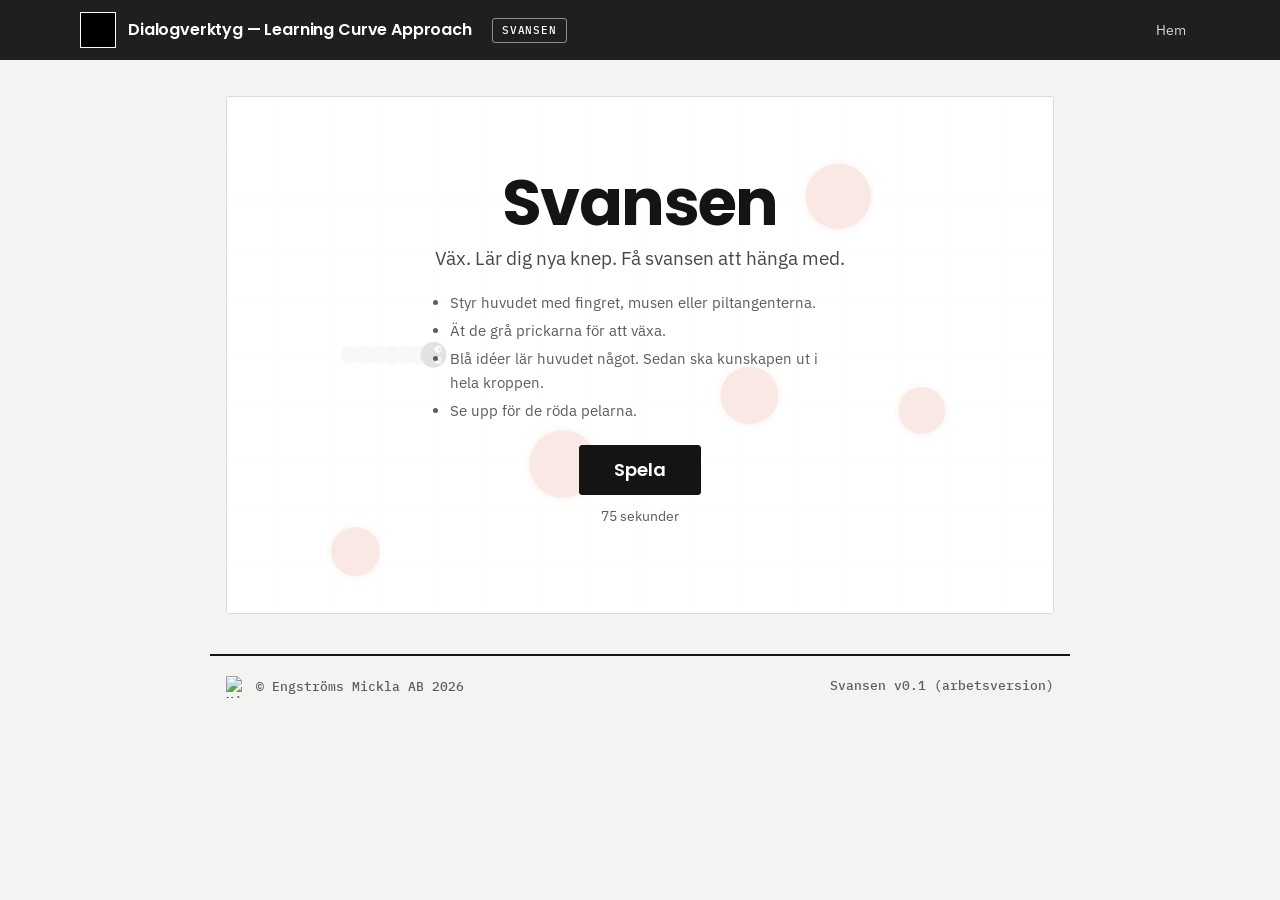
==== svansen/index.html @ 47fcabd9 "Svansen v0.1: kampanjspel om absorptionsförmåga (huvudet lär, kroppen tar emot), egen sida svansen/," ====
<!doctype html>
<html lang="sv">
<head>
<meta charset="utf-8">
<meta name="viewport" content="width=device-width, initial-scale=1, viewport-fit=cover">
<title>Svansen · Dialogverktyg — Learning Curve Approach</title>
<meta name="description" content="Svansen: ett litet spel om att lära sig något nytt och få hela kroppen att hänga med. Engströms Mickla AB.">
<meta name="robots" content="noindex">
<link rel="stylesheet" href="../css/style.css">
<link rel="stylesheet" href="spel.css">
<link rel="icon" href="data:image/svg+xml,%3Csvg xmlns='http://www.w3.org/2000/svg' viewBox='0 0 32 32'%3E%3Cpolygon points='16,3 28,12 24,27 8,27 4,12' fill='none' stroke='%232f6b5e' stroke-width='3'/%3E%3C/svg%3E">
</head>
<body>
<header class="topbar">
  <div class="wrap topbar-inner">
    <a class="brand" href="../" title="Till startsidan"><span class="lang">Dialogverktyg — Learning Curve Approach</span><span class="kort">Dialogverktyg</span></a>
    <span class="crumb" id="crumb">Svansen</span>
    <nav class="toplinks"><a href="../" id="hem-lank">Hem</a><span id="sprakval"></span></nav>
  </div>
</header>
<main class="wrap spel-wrap" id="app" tabindex="-1">
  <div class="spel-scen" id="scen">
    <canvas id="duk" aria-label="Spelplan"></canvas>
    <div class="spel-hud" id="hud" hidden></div>
    <button class="spel-ljud" id="ljud" type="button" hidden></button>
    <div class="spel-overlay" id="overlay"></div>
  </div>
  <div id="slut"></div>
  <noscript><p>Spelet behöver JavaScript.</p></noscript>
</main>
<footer class="wrap footer" id="footer"></footer>
<script src="content.js"></script>
<script src="app.js"></script>
</body>
</html>
---- css/style.css ----
/* Grafisk profil (2026-10-29): Mickla svart och vitt. Färg bär betydelse: rödorange = svaghet och risk, blått = styrka och möjlighet. Svart = ni och era val. */
@font-face { font-family: "Poppins"; font-weight: 600; font-style: normal; font-display: swap; src: url(../vendor/fonts/poppins-latin-600-normal.woff2) format("woff2"); }
@font-face { font-family: "Poppins"; font-weight: 700; font-style: normal; font-display: swap; src: url(../vendor/fonts/poppins-latin-700-normal.woff2) format("woff2"); }
@font-face { font-family: "IBM Plex Sans"; font-weight: 400; font-style: normal; font-display: swap; src: url(../vendor/fonts/ibm-plex-sans-latin-400-normal.woff2) format("woff2"); }
@font-face { font-family: "IBM Plex Sans"; font-weight: 400; font-style: italic; font-display: swap; src: url(../vendor/fonts/ibm-plex-sans-latin-400-italic.woff2) format("woff2"); }
@font-face { font-family: "IBM Plex Sans"; font-weight: 600; font-style: normal; font-display: swap; src: url(../vendor/fonts/ibm-plex-sans-latin-600-normal.woff2) format("woff2"); }
@font-face { font-family: "IBM Plex Sans"; font-weight: 600; font-style: italic; font-display: swap; src: url(../vendor/fonts/ibm-plex-sans-latin-600-italic.woff2) format("woff2"); }
@font-face { font-family: "IBM Plex Mono"; font-weight: 500; font-style: normal; font-display: swap; src: url(../vendor/fonts/ibm-plex-mono-latin-500-normal.woff2) format("woff2"); }
:root {
  --paper: #f3f3f1;
  --card: #ffffff;
  --ink: #141414;
  --stage: #1f1f1f;
  --stage-2: #2b2b2b;
  --muted: #5c5c5c;
  --line: #dcdcd8;
  --accent: #141414;
  --accent-soft: #ececea;
  --weak: #d1431d;
  --weak-soft: #fbe3da;
  --strong: #1e5fcc;
  --strong-soft: #e3ebfa;
  --focus: #1e5fcc;
  --r: 3px;
  --serif: "Poppins", "Segoe UI", system-ui, sans-serif;
  --sans: "IBM Plex Sans", system-ui, -apple-system, "Segoe UI", Roboto, Arial, sans-serif;
  --mono: "IBM Plex Mono", ui-monospace, "Cascadia Mono", Consolas, monospace;
  color-scheme: light;
}
* { box-sizing: border-box; }
html { -webkit-text-size-adjust: 100%; }
body { margin: 0; background: var(--paper); color: var(--ink); font: 17px/1.55 var(--sans); }
.wrap { max-width: 860px; margin: 0 auto; padding: 0 16px; }
h1, h2, h3 { font-family: var(--serif); font-weight: 600; line-height: 1.2; letter-spacing: -0.005em; }
h1 { font-size: clamp(30px, 5vw, 42px); margin: 0 0 12px; }
h2 { font-size: clamp(24px, 3.6vw, 30px); margin: 0 0 10px; }
h3 { font-size: 20px; margin: 24px 0 8px; }
p { margin: 0 0 14px; }
.lead { font-size: 19px; color: var(--muted); }
.muted { color: var(--muted); }
.small { font-size: 14px; }
.eyebrow { font-size: 13px; letter-spacing: .08em; text-transform: uppercase; color: var(--accent); font-weight: 600; margin-bottom: 6px; }

.topbar { position: sticky; top: 0; z-index: 5; background: #1f1f1f; backdrop-filter: blur(6px); border-bottom: 1px solid var(--line); }
.topbar-inner { display: flex; align-items: center; gap: 20px; height: 56px; }
.crumb { font: 600 12px/1 var(--sans); letter-spacing: .08em; color: var(--accent); text-decoration: none; border: 1px solid var(--accent); border-radius: 999px; padding: 6px 9px; margin-left: -8px; white-space: nowrap; }
.crumb:hover { background: var(--accent-soft); }
.brand { font-family: var(--serif); font-size: 20px; color: var(--ink); text-decoration: none; white-space: nowrap; overflow: hidden; text-overflow: ellipsis; min-width: 0; }
.progress { flex: 1; height: 4px; background: var(--line); border-radius: 2px; overflow: hidden; }
.progress span { display: block; height: 100%; width: 0; background: var(--accent); transition: width .3s; }

main.wrap { padding-top: 36px; padding-bottom: 40px; outline: none; }
.footer { padding-top: 20px; padding-bottom: 40px; border-top: 1px solid var(--line); font-size: 13px; color: var(--muted); display: flex; flex-wrap: wrap; gap: 6px 18px; justify-content: space-between; }

.card { background: var(--card); border: 1px solid var(--line); border-radius: 10px; padding: 22px; margin: 0 0 16px; }
.card.tight { padding: 16px 18px; }
.note { background: var(--accent-soft); border-radius: 8px; padding: 14px 16px; margin: 0 0 16px; font-size: 15px; }
.note.weak { background: var(--weak-soft); }
.note.strong { background: var(--strong-soft); }

.btn { font: 600 16px/1 var(--sans); padding: 13px 20px; border-radius: 8px; border: 1px solid var(--accent); background: var(--accent); color: #fff; cursor: pointer; text-decoration: none; display: inline-flex; align-items: center; gap: 8px; }
.btn:hover { filter: brightness(1.08); }
.btn:disabled { opacity: .4; cursor: not-allowed; filter: none; }
.btn.ghost { background: transparent; color: var(--accent); }
.btn.quiet { background: transparent; border-color: transparent; color: var(--muted); padding-left: 4px; padding-right: 4px; }
.btn:focus-visible, .choice:focus-visible, .likert button:focus-visible, input:focus-visible, textarea:focus-visible { outline: 3px solid var(--focus); outline-offset: 2px; }
.actions { display: flex; flex-wrap: wrap; gap: 10px; align-items: center; margin-top: 24px; }
.actions .spacer { flex: 1; }
.navrow { display: flex; justify-content: space-between; align-items: center; gap: 10px; margin-top: 28px; padding-top: 18px; border-top: 1px solid var(--line); }
.hint { font-size: 14px; color: var(--muted); }

label.field { display: block; margin-bottom: 16px; }
label.field span { display: block; font-weight: 600; margin-bottom: 6px; font-size: 15px; }
input[type=text], input[type=date], textarea { width: 100%; font: 16px/1.4 var(--sans); padding: 11px 12px; border: 1px solid #c4c4bf; border-radius: 8px; background: #fff; color: var(--ink); }
textarea { min-height: 96px; resize: vertical; }
.radios { display: flex; flex-wrap: wrap; gap: 8px; margin-bottom: 16px; }
.radios label { display: inline-flex; align-items: center; gap: 8px; border: 1px solid var(--line); background: #fff; padding: 10px 14px; border-radius: 8px; cursor: pointer; font-size: 15px; }
.radios input { accent-color: var(--accent); }

.levels { display: grid; gap: 10px; margin: 18px 0 8px; }
.choice { display: grid; grid-template-columns: 44px 1fr; gap: 12px; align-items: start; text-align: left; width: 100%; background: #fff; border: 1.5px solid var(--line); border-radius: 10px; padding: 14px 16px; cursor: pointer; font: inherit; color: inherit; }
.choice:hover { border-color: #141414; }
.choice[aria-pressed=true] { border-color: var(--accent); background: var(--accent-soft); box-shadow: inset 0 0 0 1px var(--accent); }
.choice .num { font: 600 22px/1 var(--serif); color: var(--accent); padding-top: 2px; }
.choice b { display: block; margin-bottom: 2px; }
.choice .desc { color: var(--muted); font-size: 15px; }
.halfsteps { display: flex; flex-wrap: wrap; align-items: center; gap: 8px; margin: 10px 0 0; font-size: 15px; color: var(--muted); }
.halfsteps button { font: 600 14px var(--sans); border: 1px solid var(--line); background: #fff; color: var(--ink); border-radius: 999px; padding: 7px 12px; cursor: pointer; }
.halfsteps button[aria-pressed=true] { background: var(--accent); border-color: var(--accent); color: #fff; }
.capmeta { display: grid; grid-template-columns: 1fr 1fr; gap: 14px; margin-top: 12px; }
.capmeta div { font-size: 15px; }
.capmeta b { display: block; font-size: 12px; text-transform: uppercase; letter-spacing: .07em; color: var(--muted); margin-bottom: 2px; }

.statement { padding: 16px 0; border-top: 1px solid var(--line); }
.statement:first-of-type { border-top: 0; }
.statement p { margin-bottom: 10px; }
.likert { display: grid; grid-template-columns: repeat(5, 1fr); gap: 6px; }
.likert button { font: 14px/1.2 var(--sans); padding: 10px 4px; border: 1px solid var(--line); background: #fff; border-radius: 8px; cursor: pointer; color: var(--ink); min-height: 52px; }
.likert button b { display: block; font-size: 17px; margin-bottom: 2px; }
.likert button[aria-pressed=true] { background: var(--accent); border-color: var(--accent); color: #fff; }

.radar-wrap { display: grid; grid-template-columns: minmax(0, 1.5fr) minmax(0, 1fr); gap: 20px; align-items: center; }
.radar svg { width: 100%; height: auto; display: block; }
.index-big { font: 600 52px/1 var(--serif); color: var(--accent); }
.legend { display: flex; flex-wrap: wrap; gap: 6px 16px; font-size: 14px; color: var(--muted); margin-top: 8px; }
.legend i { display: inline-block; width: 12px; height: 12px; border-radius: 3px; margin-right: 6px; vertical-align: -1px; }

.picklist { display: grid; gap: 8px; margin: 14px 0; }
.pick { display: grid; grid-template-columns: 26px 1fr auto; gap: 10px; align-items: center; background: #fff; border: 1px solid var(--line); border-radius: 8px; padding: 10px 14px; cursor: pointer; font-size: 15px; }
.pick input { accent-color: var(--weak); width: 18px; height: 18px; }
.pick.proposed { border-color: var(--weak); }
.pick .score { font-weight: 600; font-variant-numeric: tabular-nums; }
.tag { display: inline-block; font-size: 12px; font-weight: 600; padding: 2px 8px; border-radius: 999px; background: var(--weak-soft); color: var(--weak); margin-left: 6px; }
.tag.strong { background: var(--strong-soft); color: var(--strong); }

.axes { display: grid; gap: 10px; margin: 10px 0 18px; }
.axis { display: grid; grid-template-columns: 92px 1fr 40px; gap: 10px; align-items: center; font-size: 15px; }
.axis .bar { height: 12px; background: #e6e6e2; border-radius: 6px; position: relative; overflow: hidden; }
.axis .bar span { position: absolute; inset: 0 auto 0 0; background: var(--accent); border-radius: 6px; }
.axis.weakest .bar span { background: var(--weak); }
.axis .val { text-align: right; font-variant-numeric: tabular-nums; font-weight: 600; }
.axis.sub { font-size: 13px; color: var(--muted); }
.axis.sub .bar { height: 6px; }
.axis.sub .bar span { background: #9a9a96; }

.decisions { display: grid; gap: 8px; margin: 10px 0; }
.decisions .choice { grid-template-columns: 1fr; padding: 12px 16px; }

table.facil { width: 100%; border-collapse: collapse; font-size: 14px; background: #fff; }
table.facil th, table.facil td { padding: 8px 10px; border-bottom: 1px solid var(--line); text-align: left; }
table.facil td.n { text-align: center; font-variant-numeric: tabular-nums; }
table.facil tr.spread td { background: var(--weak-soft); }
.tablewrap { overflow-x: auto; border: 1px solid var(--line); border-radius: 8px; }

.startgrid { display: grid; grid-template-columns: repeat(auto-fit, minmax(220px, 1fr)); gap: 14px; margin-top: 22px; }
.startgrid .card h3 { margin-top: 0; }
.steps-ol { padding-left: 20px; color: var(--muted); font-size: 15px; }
.steps-ol li { margin-bottom: 4px; }
.toast { position: fixed; left: 50%; bottom: 24px; transform: translateX(-50%); background: var(--ink); color: #fff; padding: 12px 18px; border-radius: 8px; font-size: 15px; z-index: 20; max-width: calc(100% - 32px); }

@media (max-width: 680px) {
  body { font-size: 16px; }
  main.wrap { padding-top: 24px; }
  .radar-wrap, .startgrid, .capmeta { grid-template-columns: 1fr; }
  .radar { margin: 0 -8px; }
  .likert button { font-size: 0; min-height: 46px; }
  .likert button b { font-size: 17px; margin: 0; }
  .likert-labels { display: flex; justify-content: space-between; font-size: 12px; color: var(--muted); margin-top: 4px; }
  .axis { grid-template-columns: 76px 1fr 36px; }
  .card { padding: 18px 16px; }
}
@media (min-width: 681px) { .likert-labels { display: none; } }

.summary { border-left: 4px solid var(--accent); }
.summary h3 { margin-top: 14px; }
.recs { padding-left: 22px; margin: 0; }
.recs li { margin-bottom: 10px; }
.recs li::marker { font-weight: 700; color: var(--accent); }

/* ---------- landningssidan ---------- */
.landing section { margin-bottom: 40px; }
.landing .hero { padding: 12px 0 8px; max-width: 680px; }
.landing .hero h1 { font-size: clamp(34px, 6vw, 52px); }
h2.section { margin: 0 0 14px; }
.phases { list-style: none; padding: 0; margin: 0 0 40px; display: grid; grid-template-columns: repeat(3, 1fr); gap: 0; border: 1px solid var(--line); border-radius: 10px; background: var(--card); overflow: hidden; }
.phase { position: relative; padding: 20px 22px 18px; display: grid; gap: 4px; align-content: start; }
.phase + .phase { border-left: 1px solid var(--line); }
.phase + .phase::before { content: ""; position: absolute; left: -9px; top: 28px; width: 16px; height: 16px; background: var(--card); border-top: 1px solid var(--line); border-right: 1px solid var(--line); transform: rotate(45deg); }
.phase-nr { font: 600 13px/1 var(--sans); letter-spacing: .08em; color: var(--muted); }
.phase-name { font: 600 26px/1.1 var(--serif); color: var(--accent); }
.phase-q { font-weight: 600; }
.phase-meta { font-size: 14px; color: var(--muted); }
.phase-move { justify-self: start; margin-top: 8px; font-size: 12px; font-weight: 600; letter-spacing: .06em; text-transform: uppercase; color: var(--accent); background: var(--accent-soft); border-radius: 999px; padding: 3px 10px; }
.quote { margin: 18px 0 0; padding: 4px 0 4px 20px; border-left: 3px solid var(--accent); }
.quote p { font: italic 19px/1.5 var(--serif); margin-bottom: 6px; }
.quote cite { font-size: 14px; color: var(--muted); font-style: normal; }
.modgrid { display: grid; grid-template-columns: repeat(3, 1fr); gap: 14px; align-items: stretch; }
.modcard { display: flex; flex-direction: column; margin: 0; }
.modcard > .btn, .modcard > .soon-tag { margin-top: auto; align-self: flex-start; }
.modcard.soon { background: transparent; border-style: dashed; }
.modhead { display: grid; grid-template-columns: 34px 1fr; gap: 10px; align-items: start; margin-bottom: 10px; }
.modhead h3 { margin: 0 0 2px; font-size: 19px; }
.modhead p { margin: 0; }
.modnr { font: 600 26px/1 var(--serif); color: var(--accent); }
.modfacts { margin: 0 0 16px; display: grid; gap: 8px; font-size: 14px; }
.modfacts dt { font-size: 12px; text-transform: uppercase; letter-spacing: .07em; color: var(--muted); font-weight: 600; }
.modfacts dd { margin: 0; }
.soon-tag { background: var(--line); color: var(--muted); font-size: 13px; padding: 5px 12px; margin-left: 0; }
.split { display: grid; grid-template-columns: 1.4fr 1fr; gap: 24px; align-items: start; }
.opened { border-left: 4px solid var(--accent); margin-top: -16px; margin-bottom: 40px; }
.refs { padding-left: 20px; font-size: 14px; color: var(--muted); }
.refs li { margin-bottom: 6px; }
@media (max-width: 760px) {
  .modgrid, .split { grid-template-columns: 1fr; }
  .phases { grid-template-columns: 1fr; }
  .phase + .phase { border-left: 0; border-top: 1px solid var(--line); }
  .phase + .phase::before { left: 28px; top: -9px; transform: rotate(135deg); }
}

.footer .maker { display: inline-flex; align-items: center; gap: 8px; }
.footer .maker img { width: 22px; height: 22px; image-rendering: pixelated; opacity: .72; }
@media (max-width: 680px) {
  .brand { font-size: 15px; line-height: 1.2; white-space: normal; }
  .topbar-inner { gap: 14px; }
  .progress { min-width: 40px; }
}

/* ---------- Sense ---------- */
.seg { display: flex; flex-wrap: wrap; gap: 6px; margin: 4px 0 12px; }
.seg button { font: 500 14px/1.2 var(--sans); padding: 9px 12px; border: 1px solid var(--line); background: #fff; color: var(--ink); border-radius: 8px; cursor: pointer; }
.seg button:hover { border-color: #141414; }
.seg button[aria-pressed=true] { background: var(--accent); border-color: var(--accent); color: #fff; }
.seg button:focus-visible, .chip:focus-visible, .del:focus-visible { outline: 3px solid var(--focus); outline-offset: 2px; }
.lbl { display: block; font-size: 13px; font-weight: 600; color: var(--muted); margin-top: 6px; }
.picklist.cols { grid-template-columns: repeat(auto-fill, minmax(260px, 1fr)); }
.picklist.cols .pick { grid-template-columns: 26px 1fr; }
.tnr { display: inline-flex; align-items: center; justify-content: center; min-width: 24px; height: 24px; border-radius: 12px; background: var(--ink); color: #fff; font: 700 12px/1 var(--sans); padding: 0 6px; }
.tnr.inline { margin-right: 8px; vertical-align: 1px; }
.area { padding-bottom: 8px; }
.area-head { display: flex; align-items: center; gap: 8px; margin-bottom: 8px; }
.trow { display: grid; grid-template-columns: 28px 1fr 1fr 32px; gap: 10px; align-items: start; padding: 8px 0; border-top: 1px solid var(--line); }
.trow label span { display: block; font-size: 12px; color: var(--muted); font-weight: 600; margin-bottom: 3px; }
.trow textarea { min-height: 54px; font-size: 15px; padding: 8px 10px; }
.trow .tnr { margin-top: 22px; }
.del { width: 32px; height: 32px; margin-top: 20px; border: 1px solid var(--line); background: #fff; border-radius: 8px; color: var(--muted); font-size: 18px; line-height: 1; cursor: pointer; }
.del:hover { color: var(--weak); border-color: var(--weak); }
.small-btn { font-size: 14px; padding: 8px 10px; }
.chips { display: flex; flex-wrap: wrap; gap: 8px; margin-bottom: 16px; }
.chip { font: 500 14px var(--sans); border: 1px dashed #141414; background: transparent; color: var(--ink); border-radius: 999px; padding: 7px 12px; cursor: pointer; }
.chip:hover { background: #fff; }
.chartcard .chart svg { width: 100%; height: auto; display: block; }
.rate-head { display: flex; align-items: center; gap: 10px; flex-wrap: wrap; margin-bottom: 6px; }
.rate-grid { display: grid; grid-template-columns: 1fr 1fr; gap: 6px 18px; }
.rate .seg { margin-bottom: 4px; gap: 4px; }
.rate .seg button { padding: 7px 9px; font-size: 13px; }
.tag.plain { background: var(--line); color: var(--muted); }
.tag.cat-drivande { background: var(--accent-soft); color: var(--accent); margin: 0 4px 0 0; }
.tag.cat-kritisk { background: var(--weak-soft); color: var(--weak); margin: 0 4px 0 0; }
.tag.cat-paverkad { background: #e4e9f4; color: #3d5a99; margin: 0 4px 0 0; }
.tag.cat-buffrande { background: var(--line); color: var(--muted); margin: 0 4px 0 0; }
.qcount { font-size: 14px; color: var(--muted); margin-bottom: 8px; }
.qbox { background: #fff; border: 1px solid var(--line); border-left: 4px solid var(--accent); border-radius: 10px; padding: 22px; }
.qtext { font: 500 clamp(20px, 3vw, 26px)/1.4 var(--serif); margin: 0; }
.qtext b { color: var(--accent); }
.two { display: grid; grid-template-columns: 1fr 1fr; gap: 0 14px; margin-top: 10px; }
.two .field { margin-bottom: 8px; }
.scen-wrap { display: grid; grid-template-columns: 26px 1fr; grid-template-rows: auto auto; gap: 6px; }
.axis-y { grid-row: 1; display: flex; align-items: center; justify-content: center; }
.axis-y span { writing-mode: vertical-rl; transform: rotate(180deg); font-size: 13px; font-weight: 600; color: var(--muted); white-space: nowrap; }
.axis-x { grid-column: 2; text-align: center; font-size: 13px; font-weight: 600; color: var(--muted); }
.scen-grid { display: grid; grid-template-columns: 1fr 1fr; gap: 12px; }
.scen-grid .card { margin: 0; }
.scen-grid.report { margin-bottom: 16px; }
.scen-k { margin-bottom: 8px; }
.chosen { border-color: var(--accent); box-shadow: inset 0 0 0 1px var(--accent); }
.vrow { padding: 12px 16px; margin-bottom: 8px; }
.vrow.on { border-color: var(--accent); }
.vcheck { display: grid; grid-template-columns: 26px 1fr; gap: 10px; align-items: start; cursor: pointer; }
.vcheck input { accent-color: var(--accent); width: 18px; height: 18px; margin-top: 3px; }
.vind-head { display: flex; justify-content: space-between; align-items: center; gap: 10px; flex-wrap: wrap; }
.vind-head .seg { margin: 0; }
.vind { padding: 12px 16px; margin-bottom: 8px; }
.prop { display: flex; justify-content: space-between; align-items: center; gap: 12px; padding: 10px 0; border-top: 1px solid var(--line); }
.prop:first-of-type { border-top: 0; }
.prop .btn { white-space: nowrap; flex-shrink: 0; }
.koll-head { display: grid; grid-template-columns: 34px 1fr 32px; gap: 10px; align-items: center; margin-bottom: 12px; }
.koll-head input { font-weight: 600; }
.koll-head .del { margin-top: 0; }
.kollnr { width: 30px; height: 30px; border-radius: 15px; border: 2px solid var(--weak); color: var(--weak); display: inline-flex; align-items: center; justify-content: center; font-weight: 700; }
.parking { margin-top: 26px; background: var(--strong-soft); border-radius: 8px; padding: 10px 14px; }
.parking summary { cursor: pointer; font-weight: 600; font-size: 15px; color: var(--strong); }
.parking textarea { min-height: 70px; background: #ffffff; }
.parking p { margin: 8px 0 6px; }
.next { border-left: 4px solid var(--accent); margin-top: 24px; }
table.mtab td:first-child { min-width: 180px; }
@media (max-width: 680px) {
  .trow { grid-template-columns: 24px 1fr 32px; }
  .trow label:nth-of-type(2) { grid-column: 2; }
  .trow .del { grid-column: 3; grid-row: 1; }
  .rate-grid, .two, .scen-grid { grid-template-columns: 1fr; }
  .scen-wrap { grid-template-columns: 1fr; }
  .axis-y, .axis-x { display: none; }
  .seg button { padding: 8px 9px; font-size: 13px; }
  .prop { flex-direction: column; align-items: flex-start; }
}

.trow .from { grid-column: 2 / -1; margin-top: -4px; }
ul.futures { padding-left: 20px; margin: 0 0 14px; }
ul.futures li { margin-bottom: 8px; }
ul.futures li.till { font-weight: 500; }

.tlegend { list-style: none; padding: 0; margin: 12px 0 0; display: grid; grid-template-columns: repeat(auto-fill, minmax(260px, 1fr)); gap: 6px 16px; font-size: 14px; }
.tlegend li { display: flex; gap: 8px; align-items: flex-start; }
.tlegend .tnr { margin-top: 1px; }
.missing { font-size: 14px; color: var(--weak); text-align: right; margin-top: 8px; min-height: 1em; }
@media (max-width: 680px) { .missing { text-align: left; } }
.chips.ex { align-items: center; margin: 10px 0 4px; }
.chips.ex .chip { font-size: 13px; padding: 5px 10px; }
.tnr.koll-nr { background: #d1431d; }

/* ---------- Begrepp, Om metoden, toppnavigering ---------- */
.toplinks { display: flex; gap: 14px; margin-left: auto; font-size: 14px; white-space: nowrap; }
.toplinks a { color: var(--accent); text-decoration: none; font-weight: 600; }
.toplinks a:hover { text-decoration: underline; }
.topbar-inner .progress + .toplinks, .topbar-inner .toplinks + .progress { margin-left: 0; }
.info h1 { margin-top: 8px; }
.glossary { margin: 0; }
.gterm { background: var(--card); border: 1px solid var(--line); border-radius: 10px; padding: 14px 18px; margin-bottom: 10px; scroll-margin-top: 80px; }
.gterm.hit { border-color: var(--accent); box-shadow: inset 0 0 0 1px var(--accent); }
.gterm dt { font: 600 18px/1.3 var(--serif); margin-bottom: 4px; }
.gterm dd { margin: 0; font-size: 15px; }
.contact a { color: var(--accent); }
.about { font-size: 14px; }
.about summary { cursor: pointer; font-weight: 600; color: var(--accent); }
@media (max-width: 680px) {
  .toplinks { gap: 10px; font-size: 13px; }
  .topbar-inner .progress { display: none; }
}
.about-note a { color: var(--accent); font-weight: 600; white-space: nowrap; }
.report-block h3 { margin-top: 18px; }
ul.analys { padding-left: 20px; margin: 0 0 8px; }
ul.analys li { margin-bottom: 8px; }
h2.details-head { margin: 34px 0 14px; padding-top: 14px; border-top: 2px solid var(--line); font-size: 22px; }

/* ---------- Shift ---------- */
.canvas { display: grid; grid-template-columns: 1fr 1fr; gap: 12px; margin-bottom: 16px; }
.canvas .card { margin: 0; }
ul.plain { list-style: none; padding: 0; margin: 0; }
ul.plain li { padding: 6px 0; border-top: 1px solid var(--line); font-size: 15px; }
ul.plain li:first-child { border-top: 0; }
.kollnr.q { border-color: var(--accent); color: var(--accent); }
.koll textarea { margin-bottom: 4px; }
.chip.on { background: var(--accent-soft); border: 1px solid var(--accent); color: var(--accent); }
.behov { padding: 12px 0; border-top: 1px solid var(--line); }
.behov:first-of-type { border-top: 0; }
.ramp { margin: 6px 0 8px; }
.ramp-row { display: grid; grid-template-columns: 30px 1fr auto; gap: 10px; align-items: center; padding: 10px 0; border-top: 1px solid var(--line); }
.ramp-act { display: flex; gap: 6px; flex-wrap: wrap; justify-content: flex-end; }
.axis.rr { grid-template-columns: 240px 1fr 80px; font-size: 14px; }
.bar2 { display: grid; gap: 4px; }
.bar2 .bar { height: 8px; }
@media (max-width: 680px) {
  .canvas { grid-template-columns: 1fr; }
  .ramp-row { grid-template-columns: 26px 1fr; }
  .ramp-act { grid-column: 2; justify-content: flex-start; }
  .axis.rr { grid-template-columns: 1fr 70px; }
  .axis.rr .bar2 { grid-column: 1 / -1; grid-row: 2; }
}
.toc ol { margin: 6px 0 0; padding-left: 20px; font-size: 15px; }
.toc a, .info .eyebrow a, .info p a { color: var(--accent); }
.info .btn { color: #fff; text-decoration: none; }
.info .btn.ghost { color: var(--accent); }
.info h2.section { scroll-margin-top: 80px; }
.refs.lit li { margin-bottom: 8px; }

.brand .kort { display: none; }
@media (max-width: 680px) { .brand .lang { display: none; } .brand .kort { display: inline; } }

.navrow .savebtn { margin-left: auto; margin-right: 6px; font-size: 14px; }
@media (max-width: 680px) { .navrow .savebtn { padding: 8px 4px; font-size: 13px; margin-right: 0; } .navrow { gap: 4px; } }

/* ---------- Slutsidan ---------- */
.verdict-row { display: grid; grid-template-columns: 1fr 1fr; gap: 12px; margin-bottom: 14px; }
.verdict { margin: 0; border-left: 5px solid var(--accent); }
.verdict-name { font: 600 22px/1.25 var(--serif); }
.verdict.lage-sarbar { border-left-color: var(--weak); }
.verdict.lage-fara { border-left-color: #8f2a10; }
.verdict.lage-over { border-left-color: var(--strong); }
.verdict.kurva-tidigt, .verdict.kurva-borjat { border-left-color: var(--strong); }
.kedja { display: grid; grid-template-columns: repeat(3, 1fr); gap: 12px; margin-bottom: 16px; }
.kedja .fas { margin: 0; }
.small-big { font-size: 38px; }
.bered .chart { max-width: 520px; margin: 0 auto; }
ul.crit { list-style: none; padding: 0; margin: 0; }
ul.crit li { padding: 8px 0; border-top: 1px solid var(--line); font-size: 15px; }
ul.crit li:first-child { border-top: 0; }
@media (max-width: 760px) { .verdict-row, .kedja { grid-template-columns: 1fr; } }

.landing .film { margin: 20px 0 24px; }
.landing .film video { width: 100%; height: auto; display: block; border-radius: 12px; background: #141414; box-shadow: 0 10px 30px rgba(0,0,0,.4); }
.landing .film a { color: var(--accent); font-weight: 600; }

.landing .fritt { display: inline-block; font-weight: 600; font-size: 15px; line-height: 1.5; color: var(--accent); background: var(--accent-soft); border-radius: 14px; padding: 8px 16px; margin: 0 0 16px; }

/* Utvalda tillämpningar */
.tillgrid { grid-template-columns: repeat(auto-fill, minmax(260px, 1fr)); }
table.vmatris td.n { font-size: 16px; }
table.vmatris td.neg { color: var(--weak); background: var(--weak-soft); }
table.vmatris td.pos { color: var(--accent); background: var(--accent-soft); }
table.vmatris td.noll { color: var(--muted); }
table.vmatris tr.sum td { font-size: 13px; background: var(--paper); }
table.vmatris th.n { font-size: 13px; font-weight: 600; }
.landing .tillampningar .modcard { background: transparent; }
.tillgrid + .note { margin-top: 22px; }
.landing .tillampningar p > a { color: var(--accent); font-weight: 600; }
.backlink { color: var(--accent); font-weight: 600; text-decoration: none; }
@media (max-width: 600px) { .landing .fritt span { display: block; } }
table.vmatris td.n.small { font-size: 13px; }
table.vmatris tr.falla td:first-child .tag { margin-left: 4px; }

/* Spårbarhet */
.spar-om { border-left: 4px solid var(--accent); }
.spar-regler { display: grid; gap: 10px; margin-bottom: 18px; }
.spar-regel .tag { text-transform: none; }
.spar-filter { display: grid; grid-template-columns: minmax(0, 1fr) minmax(0, 2fr); gap: 12px; }
@media (max-width: 600px) { .spar-filter { grid-template-columns: minmax(0, 1fr); } }
.spar-filter select { width: 100%; }
table.spar-tab td { vertical-align: top; font-size: 13.5px; }
table.spar-tab td:nth-child(4) { min-width: 280px; }
.spar-lit li { margin-bottom: 8px; }

/* =====================================================================
   Grafisk profil: Mickla (2026-10-29)
   Scen och spår. Svart ram som på mickla.se, vit arbetsyta, raka hörn,
   rubriker i Poppins, brödtext i IBM Plex Sans, siffror och etiketter i
   IBM Plex Mono. Typsnitten ligger i vendor/fonts (SIL Open Font License).
   ===================================================================== */
body { font: 400 17px/1.6 var(--sans); overflow-x: hidden; -webkit-font-smoothing: antialiased; }
h1, h2, h3 { font-family: var(--serif); font-weight: 600; letter-spacing: -0.015em; }
h1 { font-weight: 700; letter-spacing: -0.025em; line-height: 1.08; }
h2 { line-height: 1.15; }
.lead { color: var(--ink); opacity: .78; }
.eyebrow { font: 500 12px/1.3 var(--mono); letter-spacing: .06em; color: var(--ink); text-transform: uppercase; display: flex; align-items: center; gap: 10px; }
.eyebrow::before { content: ""; width: 18px; height: 2px; background: currentColor; flex: none; }
a { color: var(--ink); text-decoration-thickness: 1px; text-underline-offset: 3px; }

/* Sidhuvud: svart band med ormen, som på mickla.se */
.topbar { background: var(--stage); border-bottom: 0; backdrop-filter: none; color: #fff; }
.topbar-inner { height: 60px; }
.brand { color: #fff; font: 600 16px/1 var(--serif); letter-spacing: -0.01em; display: inline-flex; align-items: center; gap: 12px; }
.brand::before { content: ""; flex: none; width: 34px; height: 34px; background: #fff url(../img/mickla.png) center / 26px no-repeat; filter: invert(1); border: 1px solid #000; }
.crumb { color: #fff; border-color: rgba(255,255,255,.5); border-radius: var(--r); font: 500 11px/1 var(--mono); letter-spacing: .08em; text-transform: uppercase; margin-left: 0; }
.crumb:hover { background: rgba(255,255,255,.1); }
.toplinks a { color: rgba(255,255,255,.82); font: 500 14px/1 var(--sans); }
.toplinks a:hover { color: #fff; text-decoration: underline; }
.progress { height: 3px; background: #3d3d3d; border-radius: 0; }
.progress span { background: #fff; }

/* Ytor */
.card, .gterm, .qbox, .tablewrap, .phases, .choice, .pick, .radios label, .seg button, .likert button, .halfsteps button, .del, .chip, .note, .parking, input[type=text], input[type=date], textarea, select, .toast, .landing .film video { border-radius: var(--r); }
.card { border-color: var(--line); box-shadow: none; }
.note { background: var(--accent-soft); border-left: 3px solid var(--ink); }
.note.weak { border-left-color: var(--weak); }
.note.strong { border-left-color: var(--strong); }
.summary, .next, .opened, .spar-om { border-left: 4px solid var(--ink); }
.summary .eyebrow { margin-bottom: 10px; }

/* Knappar: svart, raka hörn */
.btn { font: 600 15px/1 var(--serif); letter-spacing: .005em; border-radius: var(--r); padding: 14px 20px; background: var(--ink); border-color: var(--ink); }
.btn:hover { filter: none; background: #000; }
@media (hover: hover) { .btn:hover { box-shadow: 4px 4px 0 var(--strong); transform: translate(-2px, -2px); } }
.btn { transition: transform .12s, box-shadow .12s; }
.btn.ghost { background: #fff; color: var(--ink); border: 1.5px solid var(--ink); }
.btn.ghost:hover { background: #fff; }
.btn.quiet:hover { box-shadow: none; transform: none; background: transparent; color: var(--ink); }
.btn:disabled:hover { box-shadow: none; transform: none; }
@media (prefers-reduced-motion: reduce) { .btn { transition: none; } .btn:hover { transform: none; } }

/* Val och skalor */
.choice { border-width: 1.5px; }
.choice:hover, .pick:hover, .seg button:hover { border-color: var(--ink); }
.choice[aria-pressed=true] { background: #fff; border-color: var(--ink); box-shadow: inset 5px 0 0 var(--ink); }
.choice .num { font: 500 20px/1 var(--mono); color: var(--ink); }
.choice[aria-pressed=true] .num { color: #fff; background: var(--ink); display: inline-flex; align-items: center; justify-content: center; width: 34px; height: 34px; margin-top: -4px; }
.likert button[aria-pressed=true], .halfsteps button[aria-pressed=true], .seg button[aria-pressed=true] { background: var(--ink); border-color: var(--ink); }
.likert button b { font-family: var(--mono); font-weight: 500; }
.halfsteps button { border-radius: var(--r); font-family: var(--mono); font-weight: 500; }
.radios input, .vcheck input { accent-color: var(--ink); }
.pick { border-radius: var(--r); }
.pick.proposed { border-color: var(--weak); box-shadow: inset 4px 0 0 var(--weak); }
.pick .score, .axis .val, table.facil td.n { font-family: var(--mono); font-weight: 500; }
.tag { border-radius: 2px; font: 500 11px/1.5 var(--mono); letter-spacing: .04em; text-transform: uppercase; padding: 1px 7px; }
.tnr { border-radius: 2px; font-family: var(--mono); font-weight: 500; }
.kollnr { border-radius: 2px; font-family: var(--mono); }
.axis .bar { border-radius: 0; background: #e6e6e2; }
.axis .bar span { border-radius: 0; }
.index-big { font: 700 64px/1 var(--serif); letter-spacing: -0.03em; color: var(--ink); }
.qbox { border-left-color: var(--ink); }
.qtext { font-family: var(--serif); font-weight: 600; letter-spacing: -0.01em; }
.qtext b { color: var(--weak); }
.capmeta b, .modfacts dt, .phase-nr { font: 500 11px/1.3 var(--mono); letter-spacing: .06em; color: var(--muted); }
.navrow { border-top: 1px solid var(--ink); }
h2.details-head { border-top: 2px solid var(--ink); }
.recs li::marker { font-family: var(--mono); color: var(--ink); }

/* Landningssidan: scenen */
.landing { padding-top: 0 !important; }
.landing .hero { max-width: none; margin: 0 calc(50% - 50vw) 48px; padding: 72px calc(50vw - 50% + 16px) 56px; background: radial-gradient(ellipse 60% 70% at 78% 18%, rgba(110,150,255,.20), transparent 60%), radial-gradient(ellipse 45% 60% at 12% 100%, rgba(255,255,255,.06), transparent 70%), var(--stage); color: #e9e9e6; position: relative; overflow: hidden; }
.landing .hero > * { position: relative; max-width: 640px; }
.landing .hero .eyebrow { color: #fff; }
.landing .hero h1 { color: #fff; font-size: clamp(36px, 6.4vw, 60px); margin-bottom: 18px; }
.landing .hero .lead { color: #fff; opacity: .86; font-size: 20px; }
.landing .hero p { color: #cfcfcb; }
.landing .hero .fritt { background: transparent; color: #fff; border: 1px solid rgba(255,255,255,.4); border-radius: var(--r); font: 500 12.5px/1.6 var(--mono); letter-spacing: .02em; }
.landing .hero .film p, .landing .hero .film a { color: #bdbdb8; }
.landing .hero .film video { box-shadow: 0 24px 60px rgba(0,0,0,.5); border: 1px solid #3a3a3a; }
.landing .hero .curve { display: block; width: 100%; max-width: 520px; margin: 0 0 28px -8px; pointer-events: none; }
@media (min-width: 1181px) {
  .landing .hero { padding-left: calc(50vw - 560px); padding-right: calc(50vw - 560px); }
  .landing .hero > * { max-width: 560px; }
  .landing .hero .curve { position: absolute; right: calc(50vw - 560px); top: 64px; width: 520px; margin: 0; }
}
.landing .hero .curve text { font: 500 12px var(--mono); fill: #fff; letter-spacing: .06em; }
.landing .hero .curve .q { font: 400 12px var(--sans); fill: #a9a9a4; letter-spacing: 0; }
.landing h2.section { font-size: clamp(26px, 4vw, 34px); display: flex; align-items: baseline; gap: 14px; }
.phases { border: 0; background: transparent; gap: 0; border-top: 2px solid var(--ink); border-radius: 0; }
.phase { padding: 18px 20px 20px 0; }
.phase + .phase { border-left: 0; padding-left: 20px; border-left: 1px solid var(--line); }
.phase + .phase::before { display: none; }
.phase-name { font: 700 34px/1 var(--serif); color: var(--ink); letter-spacing: -0.02em; }
.phase-move { background: transparent; color: var(--ink); border: 1px solid var(--ink); border-radius: 2px; font: 500 11px/1.5 var(--mono); }
.quote { border-left: 0; padding: 0; margin-top: 26px; }
.quote p { font: italic 400 22px/1.45 var(--sans); letter-spacing: -0.01em; }
.quote p::before { content: "”"; display: block; font: 700 64px/0.6 var(--serif); color: var(--weak); margin-bottom: 4px; }
.quote cite { font: 500 12px var(--mono); letter-spacing: .04em; }
.modcard { border-top: 4px solid var(--ink); }
.modhead { grid-template-columns: 52px 1fr; }
.modnr { font: 500 15px/1 var(--mono); color: #fff; background: var(--ink); width: 40px; height: 40px; display: inline-flex; align-items: center; justify-content: center; }
.modnr::before { content: "0"; }
.modhead h3 { font-size: 19px; }
.modcard.soon { border-top-style: dashed; }
.tillampningar .modcard { border-top-width: 1px; }
.landing .fritt span { white-space: normal; }
.landing > .note { border-left-color: var(--ink); }

/* Sidfot */
.footer { border-top: 2px solid var(--ink); font: 400 12.5px/1.5 var(--mono); }
.footer .maker img { opacity: 1; image-rendering: auto; }

@media (max-width: 680px) {
  .landing .hero { padding-top: 44px; padding-bottom: 40px; }
  .brand { font-size: 15px; gap: 10px; }
  .brand::before { width: 30px; height: 30px; background-size: 22px; }
  .index-big { font-size: 52px; }
  .phase { padding-left: 0 !important; border-left: 0 !important; }
  .phase + .phase { border-top: 1px solid var(--line); }
}
.topbar .wrap { max-width: 1152px; }
.radar svg text, .chart svg text { font-family: var(--sans); }

@media (max-width: 1180px) {
  .landing .hero { display: flex; flex-direction: column; }
  .landing .hero > * { order: 5; }
  .landing .hero > .eyebrow { order: 1; } .landing .hero > h1 { order: 2; } .landing .hero > .lead { order: 3; } .landing .hero > .curve { order: 4; }
}
@media (max-width: 680px) { .topbar-inner:has(.crumb) .brand .kort { display: none; } }

/* ---------- Förmågefällan (Shift, steg 0) ---------- */
.sp-event { border-left: 4px solid var(--ink); }
.sp-tiles { display: grid; grid-template-columns: repeat(3, 1fr); gap: 10px; margin: 6px 0 12px; }
.sp-tile { background: var(--card); border: 1px solid var(--line); border-radius: var(--r); padding: 12px 14px; display: flex; flex-direction: column; gap: 2px; }
.sp-tile .lbl { margin: 0; }
.sp-val { font: 600 20px/1.2 var(--serif); }
.sp-tile.lev .lv0, .sp-tile.en .lv2, .sp-tile.fog .lv2 { color: var(--strong); }
.sp-tile.lev .lv2, .sp-tile.lev .lv3, .sp-tile.en .lv0, .sp-tile.fog .lv0 { color: var(--weak); }
.sp-tile.fog { background: repeating-linear-gradient(135deg, #fff 0 8px, #f4f4f2 8px 16px); }
.sp-tile.fog .sp-val { filter: blur(0.6px); opacity: .8; }
.sp-sig { list-style: none; padding: 0; margin: 0 0 12px; }
.sp-sig li { font-size: 15px; padding: 6px 0 6px 14px; border-left: 3px solid var(--line); margin-bottom: 4px; }
.sp-hist { margin: 0 0 14px; }
.sp-hist > div { display: flex; gap: 4px; flex-wrap: wrap; }
.sp-hist span:not(.lbl) { width: 30px; height: 26px; display: inline-flex; align-items: center; justify-content: center; font: 500 12px/1 var(--mono); color: #fff; border-radius: var(--r); }
.sp-hist .lv0 { background: var(--strong); } .sp-hist .lv1 { background: #8a8a86; } .sp-hist .lv2 { background: #e0835f; } .sp-hist .lv3 { background: var(--weak); }
.sp-kort { display: grid; grid-template-columns: repeat(2, 1fr); gap: 8px; }
.sp-kort .choice { text-align: left; grid-template-columns: 1fr; padding: 12px 14px; }
.sp-kort .choice.off { opacity: .5; }
.sp-kort .choice b { display: block; }
.sp-kort .sp-kt { display: block; margin-top: 4px; line-height: 1.45; }
@media (max-width: 600px) { .sp-tiles { gap: 6px; } .sp-tile { padding: 8px 9px; } .sp-tile .lbl { font-size: 11px; } .sp-val { font-size: 15px; } .sp-tile .small { font-size: 11px; line-height: 1.3; } .sp-kort { grid-template-columns: 1fr; } }

/* ---------- Vägledning och vägvisning (v0.7) ----------
   Tre nivåer: huvudvägen (rubrik, uppgift, Nästa) har mest tyngd; underlaget är lågmält med källetikett;
   vägledningen ligger bakom i-symbolen vid rubriken. */
.head-row { position: relative; }
.head-row h1, .head-row h2 { display: flex; align-items: center; gap: 10px; flex-wrap: wrap; }
.info-i { flex: none; width: 26px; height: 26px; border-radius: var(--r); border: 1.5px solid var(--ink); background: #fff; color: var(--ink); font: 700 15px/1 var(--serif); transition: transform .12s, box-shadow .12s; display: inline-flex; align-items: center; justify-content: center; cursor: pointer; padding: 0; touch-action: manipulation; }
.info-i:hover, .info-i[aria-expanded="true"] { background: var(--ink); color: #fff; }
@media (hover: hover) { .info-i:hover { box-shadow: 3px 3px 0 var(--strong); transform: translate(-1px, -1px); } }
@media (prefers-reduced-motion: reduce) { .info-i { transition: none; } .info-i:hover { transform: none; } }
.info-i:focus-visible { outline: 2px solid var(--focus); outline-offset: 2px; }
.info-i.demo { cursor: default; }
.info-tip { display: inline-block; margin: -2px 0 10px; font: 500 12px/1.4 var(--mono); color: var(--ink); background: var(--accent-soft); border-left: 3px solid var(--ink); padding: 5px 9px; border-radius: var(--r); }
.info-tip::before { content: "↑ "; }
.info-pop { position: absolute; left: 0; top: 100%; z-index: 30; width: min(600px, 100%); background: #fff; border: 1.5px solid var(--ink); border-top: 5px solid var(--ink); border-radius: var(--r); padding: 14px 16px 10px; box-shadow: 6px 6px 0 var(--accent-soft); }
.info-pop.static { position: static; width: auto; box-shadow: none; }
.info-pop .pop-eyebrow { font: 500 12px/1.3 var(--mono); letter-spacing: .06em; text-transform: uppercase; color: var(--ink); margin-bottom: 4px; }
.info-pop dl { margin: 0; }
.info-pop dt { font: 600 14px/1.3 var(--serif); margin-top: 9px; }
.info-pop dd { margin: 2px 0 0; font-size: 14.5px; line-height: 1.5; }
.info-pop .pop-begrepp { margin-top: 12px; padding-top: 10px; border-top: 1px solid var(--line); font-size: 14.5px; }
.info-pop .pop-begrepp p { margin: 0 0 8px; }
.info-pop .pop-begrepp a { color: var(--ink); font-weight: 600; }
.info-pop [data-info-close] { margin-top: 2px; padding-left: 0; }
.info-intro { display: flex; gap: 12px; align-items: flex-start; background: #fff; border: 1px solid var(--line); border-left: 3px solid var(--ink); border-radius: var(--r); padding: 12px 14px; margin: 0 0 18px; font-size: 15px; }
.info-intro .info-i { margin-top: 1px; }

/* Vägvisaren: huvudvägen som en linje, avstickare som en gren. */
.route { margin: 0 0 18px; overflow-x: auto; -webkit-overflow-scrolling: touch; padding-bottom: 2px; }
.route ol { list-style: none; display: flex; margin: 0; padding: 0; min-width: max-content; }
.route li { position: relative; display: flex; flex-direction: column; align-items: flex-start; padding-right: 26px; font: 500 11.5px/1.25 var(--mono); letter-spacing: .03em; color: #8a8a86; }
.route li::before { content: ""; position: absolute; left: 6px; right: 0; top: 6px; height: 2px; background: #c9c9c5; }
.route li:last-child::before { display: none; }
.route li.done::before { background: var(--ink); }
.route .dot { position: relative; width: 14px; height: 14px; border-radius: 2px; border: 2px solid #b5b5b1; background: var(--paper); margin-bottom: 6px; }
.route li.done .dot { background: var(--ink); border-color: var(--ink); }
.route li.cur .dot { background: #fff; border: 4px solid var(--ink); }
.route li.cur { color: var(--ink); font-weight: 600; }
.route li.done { color: var(--ink); }
.route li.side .dot { border-style: dashed; width: 12px; height: 12px; margin-left: 1px; }
.route li.side::before { background: repeating-linear-gradient(90deg, #c9c9c5 0 5px, transparent 5px 9px); }
.route li.side .rn { font-style: normal; }
.route li.side.cur .dot { border-style: solid; }
.route .rn em { display: block; font-style: normal; font-size: 10px; text-transform: uppercase; letter-spacing: .08em; color: #8a8a86; }

/* Underlaget: lågmält band med källetiketter, tydligt skilt från uppgiften. */
.src { display: inline-block; font: 500 10.5px/1 var(--mono); letter-spacing: .08em; text-transform: uppercase; color: var(--ink); border: 1px solid var(--ink); border-radius: var(--r); padding: 4px 6px; margin: 0 8px 6px 0; background: #fff; vertical-align: middle; }
.underlag-band { background: #ebebe8; border-radius: var(--r); padding: 12px 12px 4px; margin: 0 0 22px; }
.underlag-band .ub-head { font: 500 11.5px/1.3 var(--mono); letter-spacing: .06em; text-transform: uppercase; color: var(--muted); margin: 0 2px 10px; }
.underlag-band .card { background: #fbfbfa; margin-bottom: 8px; }
.underlag-band .canvas { margin-bottom: 0; }
.underlag-band .note { background: #fbfbfa; border-left-color: var(--line); font-size: 14.5px; margin-bottom: 8px; }
.task-head { border-left: 5px solid var(--ink); padding-left: 12px; margin-top: 8px; }
.task-head + p { padding-left: 17px; }

/* Nästa-raden följer med längst ner, så att nästa steg alltid syns. */
.navrow { position: sticky; bottom: 0; z-index: 20; background: var(--paper); padding-bottom: 12px; margin-bottom: -4px; }
.navrow .btn[data-act=next] { white-space: normal; text-align: left; line-height: 1.25; }
.navrow .btn.quietnext { background: #fff; color: var(--ink); border: 1.5px solid var(--ink); }
@media (max-width: 680px) { .navrow .btn[data-act=next] { padding: 12px 14px; font-size: 14px; } .info-tip { font-size: 11.5px; } }
.spel-chart { margin-bottom: 12px; }
.chart-q { font: 600 17px/1.3 var(--serif); margin: 2px 0 2px; }
.chart-a { font-size: 15px; margin: 0 0 6px; }
.chart-key { margin: 0 0 18px; }
.route li:has(+ li.side)::before { background: repeating-linear-gradient(90deg, #c9c9c5 0 5px, transparent 5px 9px); }
---- svansen/spel.css ----
/* Svansen: spelplanen följer den grafiska profilen. Svart är ni, blått är möjlighet, rödorange är risk. */
.spel-wrap { padding-top: 20px; }
.spel-scen { position: relative; width: 100%; aspect-ratio: 16 / 10; max-height: calc(100vh - 120px); background: #fff; border: 1px solid var(--line); border-radius: var(--r); overflow: hidden; touch-action: none; user-select: none; -webkit-user-select: none; }
@media (max-width: 640px) { .spel-scen { aspect-ratio: 3 / 4; } .spel-wrap { padding-left: 8px; padding-right: 8px; } }
#duk { display: block; width: 100%; height: 100%; }
.spel-hud { position: absolute; top: 10px; left: 12px; right: 56px; display: flex; gap: 18px; font: 500 13px/1 var(--mono); color: var(--muted); pointer-events: none; }
.spel-hud b { color: var(--ink); font-weight: 500; margin-left: 4px; }
.spel-ljud { position: absolute; top: 6px; right: 8px; font: 500 12px/1 var(--mono); background: transparent; border: 1px solid var(--line); border-radius: var(--r); padding: 6px 8px; color: var(--muted); cursor: pointer; }
.spel-overlay { position: absolute; inset: 0; display: flex; align-items: center; justify-content: center; padding: 20px; background: rgba(255,255,255,.88); }
.spel-overlay[hidden], .spel-hud[hidden], .spel-ljud[hidden] { display: none; }
.spel-start { max-width: 420px; text-align: center; }
.spel-start h1 { font-size: clamp(40px, 8vw, 64px); margin-bottom: 6px; }
.spel-start .lead { margin-bottom: 18px; }
.spel-start ul { text-align: left; font-size: 15px; color: var(--muted); padding-left: 20px; margin: 0 0 22px; }
.spel-start li { margin-bottom: 4px; }
.spel-start .btn { font-size: 18px; padding: 15px 34px; }
.spel-start .small { margin-top: 10px; }
.slut-kort { margin-top: 20px; }
.slut-kort h2 { margin-bottom: 14px; }
.slut-diagram { width: 100%; height: auto; display: block; margin: 4px 0 14px; }
.slut-monster { font-size: 19px; }
.slut-stats { display: flex; gap: 24px; font: 500 14px/1.3 var(--mono); color: var(--muted); margin: 0 0 16px; flex-wrap: wrap; }
.slut-stats b { display: block; font-size: 22px; color: var(--ink); }
.slut-knappar { display: flex; flex-wrap: wrap; gap: 10px; margin: 6px 0 18px; }
.slut-grund summary { cursor: pointer; font-weight: 600; }
.slut-grund p { font-size: 15px; color: var(--muted); margin-top: 10px; }
.sprak-knapp { background: none; border: 0; color: inherit; font: inherit; cursor: pointer; padding: 0 4px; opacity: .6; }
.sprak-knapp[aria-pressed="true"] { opacity: 1; text-decoration: underline; }
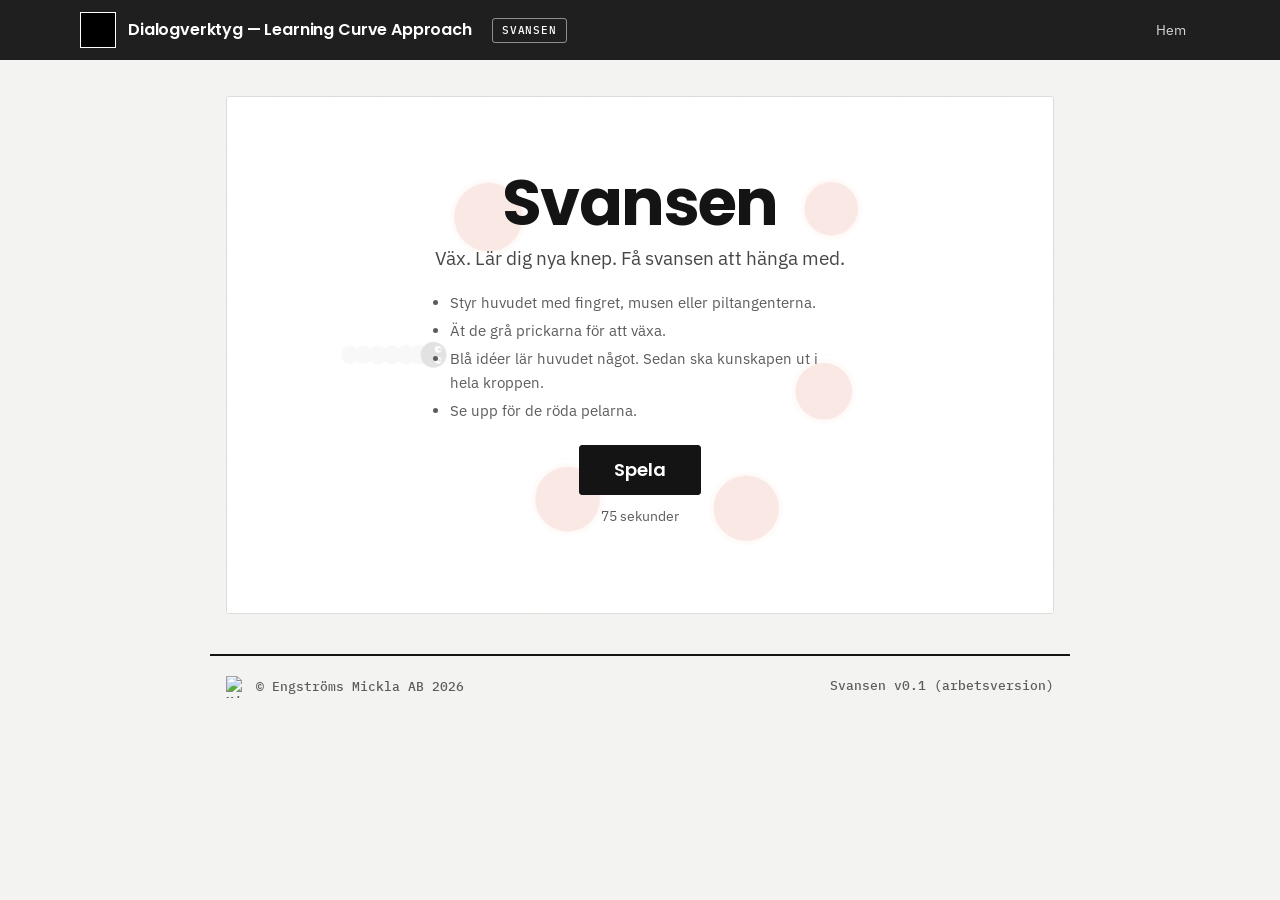
==== commit 87f216c7: "Svansen: viewport utan viewport-fit Co-Authored-By: Claude Opus 5.5 <noreply@anthropic.com> Claude-S" ====
--- a/svansen/index.html
+++ b/svansen/index.html
@@ -2,7 +2,7 @@
 <html lang="sv">
 <head>
 <meta charset="utf-8">
-<meta name="viewport" content="width=device-width, initial-scale=1, viewport-fit=cover">
+<meta name="viewport" content="width=device-width, initial-scale=1">
 <title>Svansen · Dialogverktyg — Learning Curve Approach</title>
 <meta name="description" content="Svansen: ett litet spel om att lära sig något nytt och få hela kroppen att hänga med. Engströms Mickla AB.">
 <meta name="robots" content="noindex">
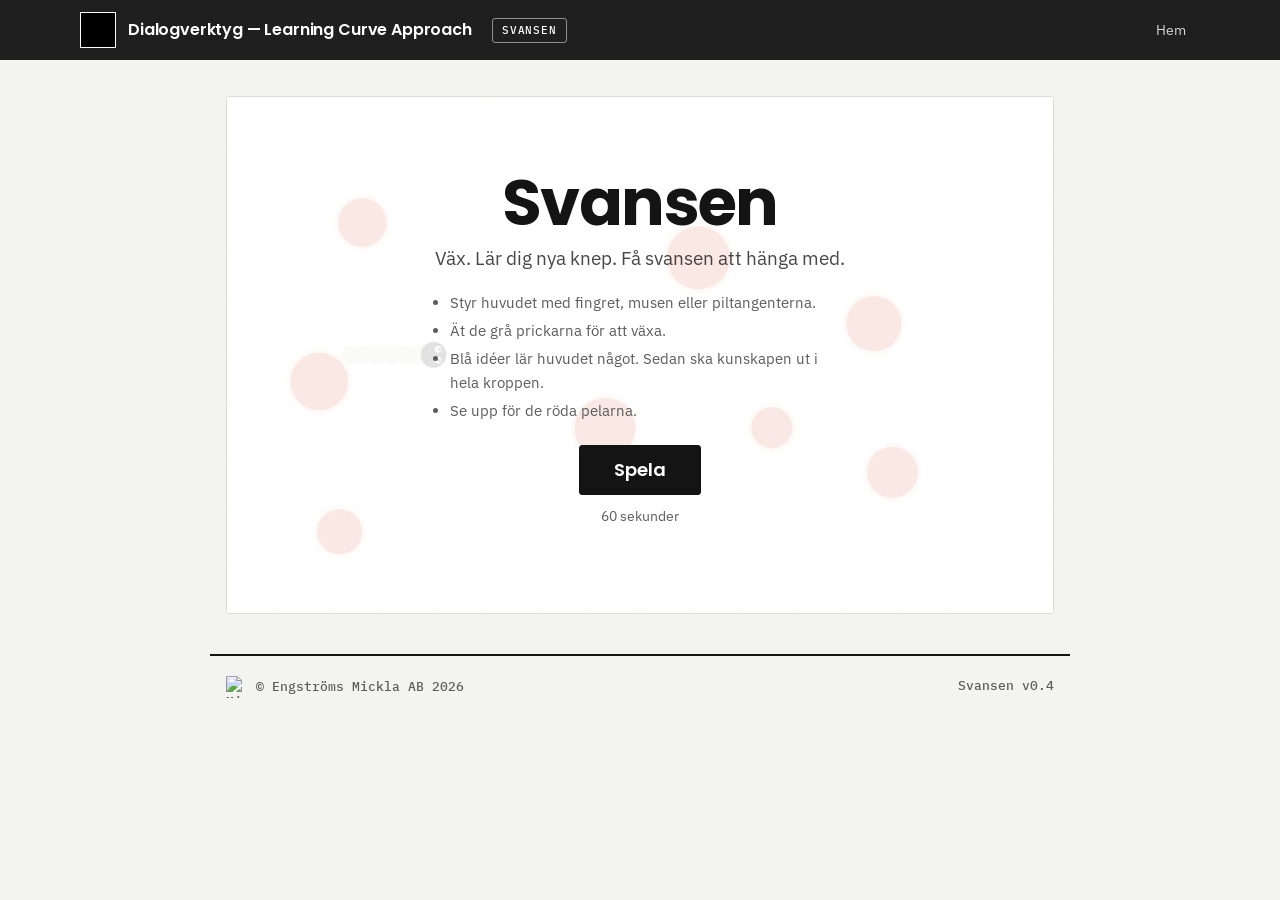
==== commit 81c70543: "Svansen v0.4: knappen på slutskärmen leder till startsidan; versionsparametrar mot gamla cachade tex" ====
--- a/svansen/index.html
+++ b/svansen/index.html
@@ -7,7 +7,7 @@
 <meta name="description" content="Svansen: ett litet spel om att lära sig något nytt och få hela kroppen att hänga med. Engströms Mickla AB.">
 <meta name="robots" content="noindex">
 <link rel="stylesheet" href="../css/style.css">
-<link rel="stylesheet" href="spel.css">
+<link rel="stylesheet" href="spel.css?v=4">
 <link rel="icon" href="data:image/svg+xml,%3Csvg xmlns='http://www.w3.org/2000/svg' viewBox='0 0 32 32'%3E%3Cpolygon points='16,3 28,12 24,27 8,27 4,12' fill='none' stroke='%232f6b5e' stroke-width='3'/%3E%3C/svg%3E">
 </head>
 <body>
@@ -29,7 +29,7 @@
   <noscript><p>Spelet behöver JavaScript.</p></noscript>
 </main>
 <footer class="wrap footer" id="footer"></footer>
-<script src="content.js"></script>
-<script src="app.js"></script>
+<script src="content.js?v=4"></script>
+<script src="app.js?v=4"></script>
 </body>
 </html>
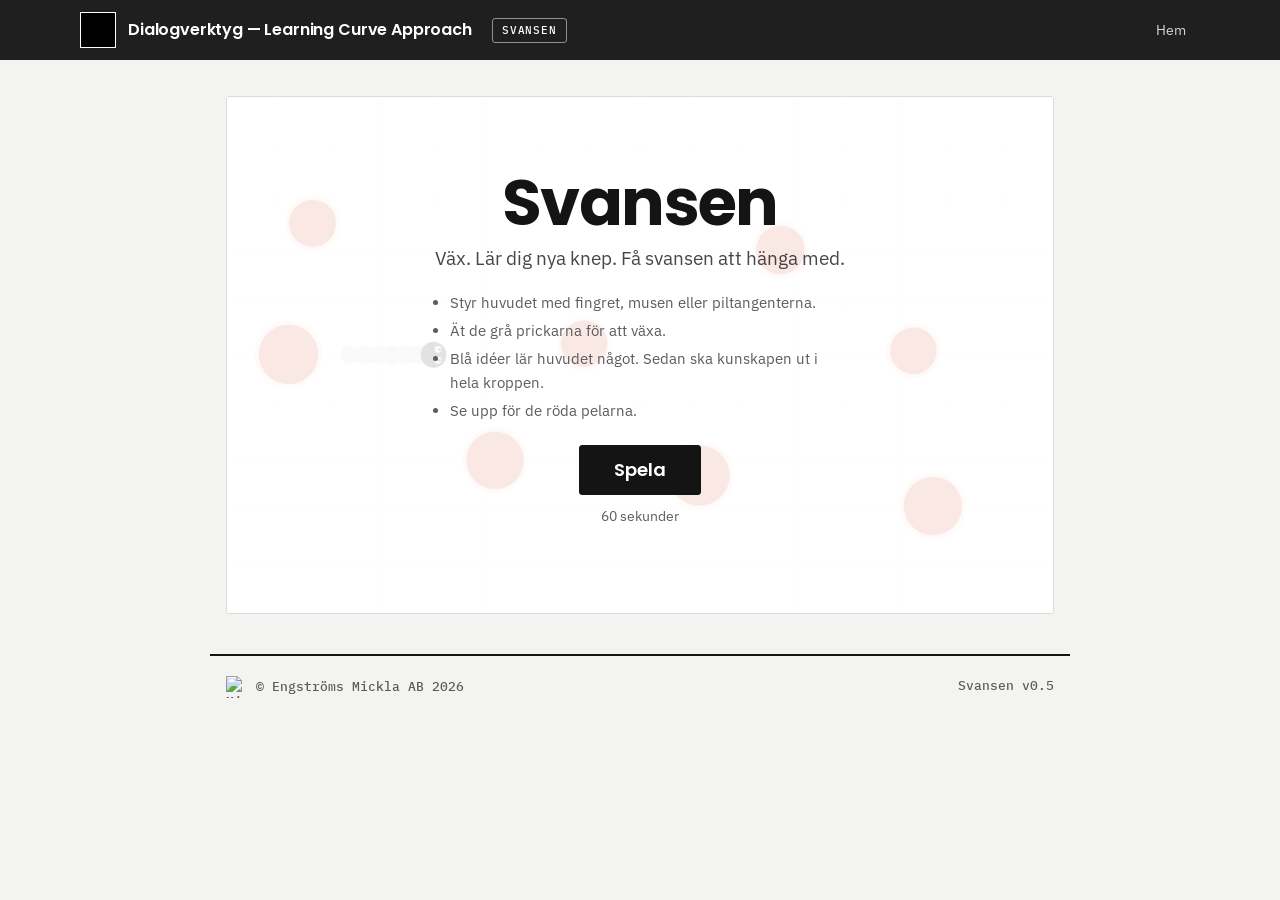
==== commit 9b680f67: "Publicerar prototyp v0.13: Svansen leder till startsidan, eller tillbaka till Smart Built Boost med " ====
--- a/svansen/index.html
+++ b/svansen/index.html
@@ -7,7 +7,7 @@
 <meta name="description" content="Svansen: ett litet spel om att lära sig något nytt och få hela kroppen att hänga med. Engströms Mickla AB.">
 <meta name="robots" content="noindex">
 <link rel="stylesheet" href="../css/style.css">
-<link rel="stylesheet" href="spel.css?v=4">
+<link rel="stylesheet" href="spel.css?v=5">
 <link rel="icon" href="data:image/svg+xml,%3Csvg xmlns='http://www.w3.org/2000/svg' viewBox='0 0 32 32'%3E%3Cpolygon points='16,3 28,12 24,27 8,27 4,12' fill='none' stroke='%232f6b5e' stroke-width='3'/%3E%3C/svg%3E">
 </head>
 <body>
@@ -29,7 +29,7 @@
   <noscript><p>Spelet behöver JavaScript.</p></noscript>
 </main>
 <footer class="wrap footer" id="footer"></footer>
-<script src="content.js?v=4"></script>
-<script src="app.js?v=4"></script>
+<script src="content.js?v=5"></script>
+<script src="app.js?v=5"></script>
 </body>
 </html>
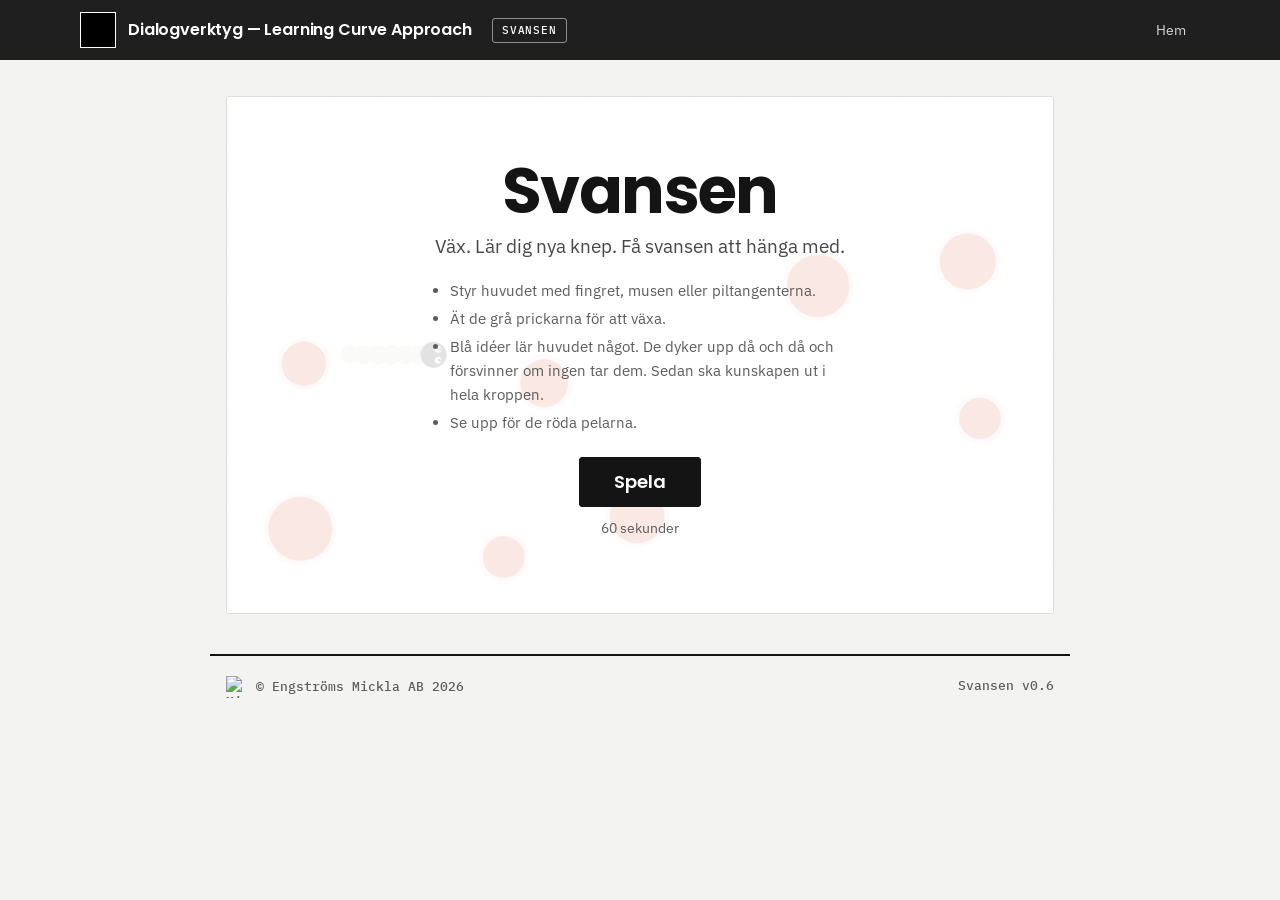
==== commit 64bfacbb: "Publicerar prototyp v0.14: Svansen med idéer som försvinner och profil på slutskärmen Idéerna kommer" ====
--- a/svansen/index.html
+++ b/svansen/index.html
@@ -7,7 +7,7 @@
 <meta name="description" content="Svansen: ett litet spel om att lära sig något nytt och få hela kroppen att hänga med. Engströms Mickla AB.">
 <meta name="robots" content="noindex">
 <link rel="stylesheet" href="../css/style.css">
-<link rel="stylesheet" href="spel.css?v=5">
+<link rel="stylesheet" href="spel.css?v=6">
 <link rel="icon" href="data:image/svg+xml,%3Csvg xmlns='http://www.w3.org/2000/svg' viewBox='0 0 32 32'%3E%3Cpolygon points='16,3 28,12 24,27 8,27 4,12' fill='none' stroke='%232f6b5e' stroke-width='3'/%3E%3C/svg%3E">
 </head>
 <body>
@@ -29,7 +29,7 @@
   <noscript><p>Spelet behöver JavaScript.</p></noscript>
 </main>
 <footer class="wrap footer" id="footer"></footer>
-<script src="content.js?v=5"></script>
-<script src="app.js?v=5"></script>
+<script src="content.js?v=6"></script>
+<script src="app.js?v=6"></script>
 </body>
 </html>
--- a/svansen/spel.css
+++ b/svansen/spel.css
@@ -19,6 +19,10 @@
 .slut-kort h2 { margin-bottom: 14px; }
 .slut-diagram { width: 100%; height: auto; display: block; margin: 4px 0 14px; }
 .slut-monster { font-size: 19px; }
+.slut-profil { display: flex; gap: 20px; align-items: center; margin: 18px 0 8px; padding: 14px 16px; border-left: 4px solid var(--ink); background: #f3f3f1; }
+.slut-profil p { margin: 0; font-size: 17px; font-weight: 600; }
+.profil-figur { width: 150px; height: 150px; flex: none; }
+@media (max-width: 560px) { .slut-profil { flex-direction: column; align-items: flex-start; } }
 .slut-stats { display: flex; gap: 24px; font: 500 14px/1.3 var(--mono); color: var(--muted); margin: 0 0 16px; flex-wrap: wrap; }
 .slut-stats b { display: block; font-size: 22px; color: var(--ink); }
 .slut-knappar { display: flex; flex-wrap: wrap; gap: 10px; margin: 6px 0 18px; }
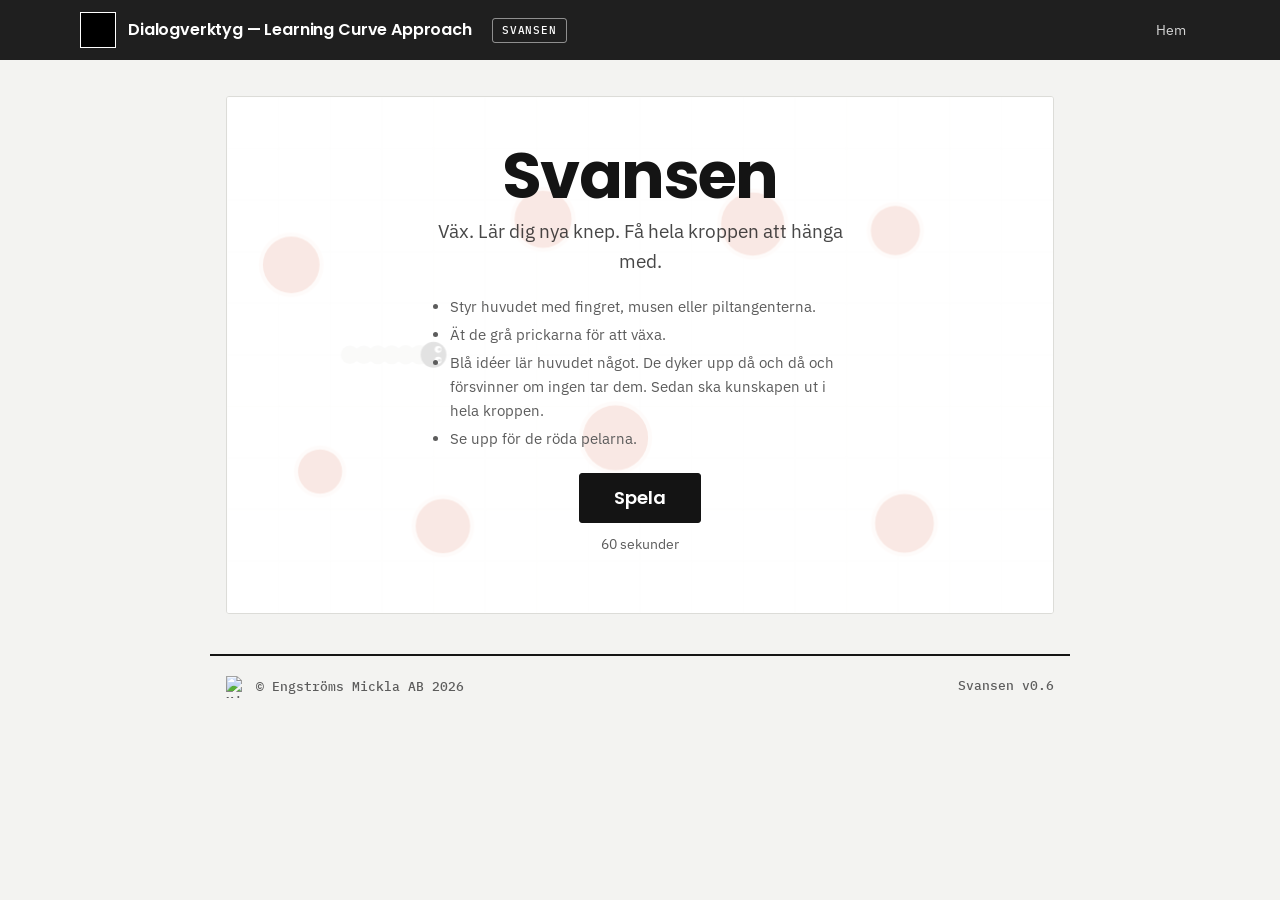
==== commit 0524bb34: "Publicerar prototyp v0.15: hela kroppen i stället för svansen i Svansens ingress och på startsidan C" ====
--- a/svansen/index.html
+++ b/svansen/index.html
@@ -7,7 +7,7 @@
 <meta name="description" content="Svansen: ett litet spel om att lära sig något nytt och få hela kroppen att hänga med. Engströms Mickla AB.">
 <meta name="robots" content="noindex">
 <link rel="stylesheet" href="../css/style.css">
-<link rel="stylesheet" href="spel.css?v=6">
+<link rel="stylesheet" href="spel.css?v=7">
 <link rel="icon" href="data:image/svg+xml,%3Csvg xmlns='http://www.w3.org/2000/svg' viewBox='0 0 32 32'%3E%3Cpolygon points='16,3 28,12 24,27 8,27 4,12' fill='none' stroke='%232f6b5e' stroke-width='3'/%3E%3C/svg%3E">
 </head>
 <body>
@@ -29,7 +29,7 @@
   <noscript><p>Spelet behöver JavaScript.</p></noscript>
 </main>
 <footer class="wrap footer" id="footer"></footer>
-<script src="content.js?v=6"></script>
-<script src="app.js?v=6"></script>
+<script src="content.js?v=7"></script>
+<script src="app.js?v=7"></script>
 </body>
 </html>
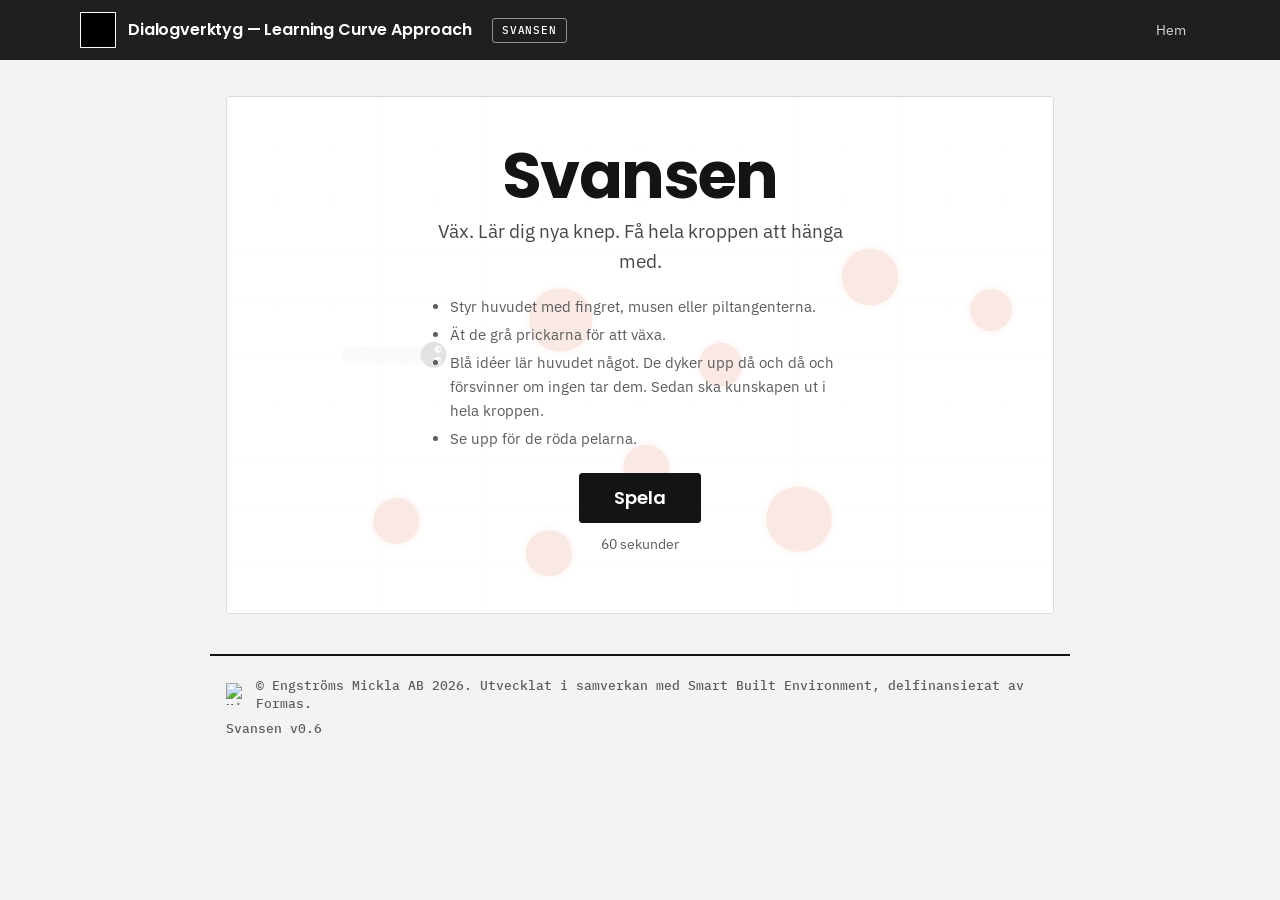
==== commit dfbcf032: "Upphovsrad med Smart Built Environment och Formas, prototyp v0.16 Smart Built Boost har startat, så " ====
--- a/svansen/index.html
+++ b/svansen/index.html
@@ -29,7 +29,7 @@
   <noscript><p>Spelet behöver JavaScript.</p></noscript>
 </main>
 <footer class="wrap footer" id="footer"></footer>
-<script src="content.js?v=7"></script>
+<script src="content.js?v=8"></script>
 <script src="app.js?v=7"></script>
 </body>
 </html>
